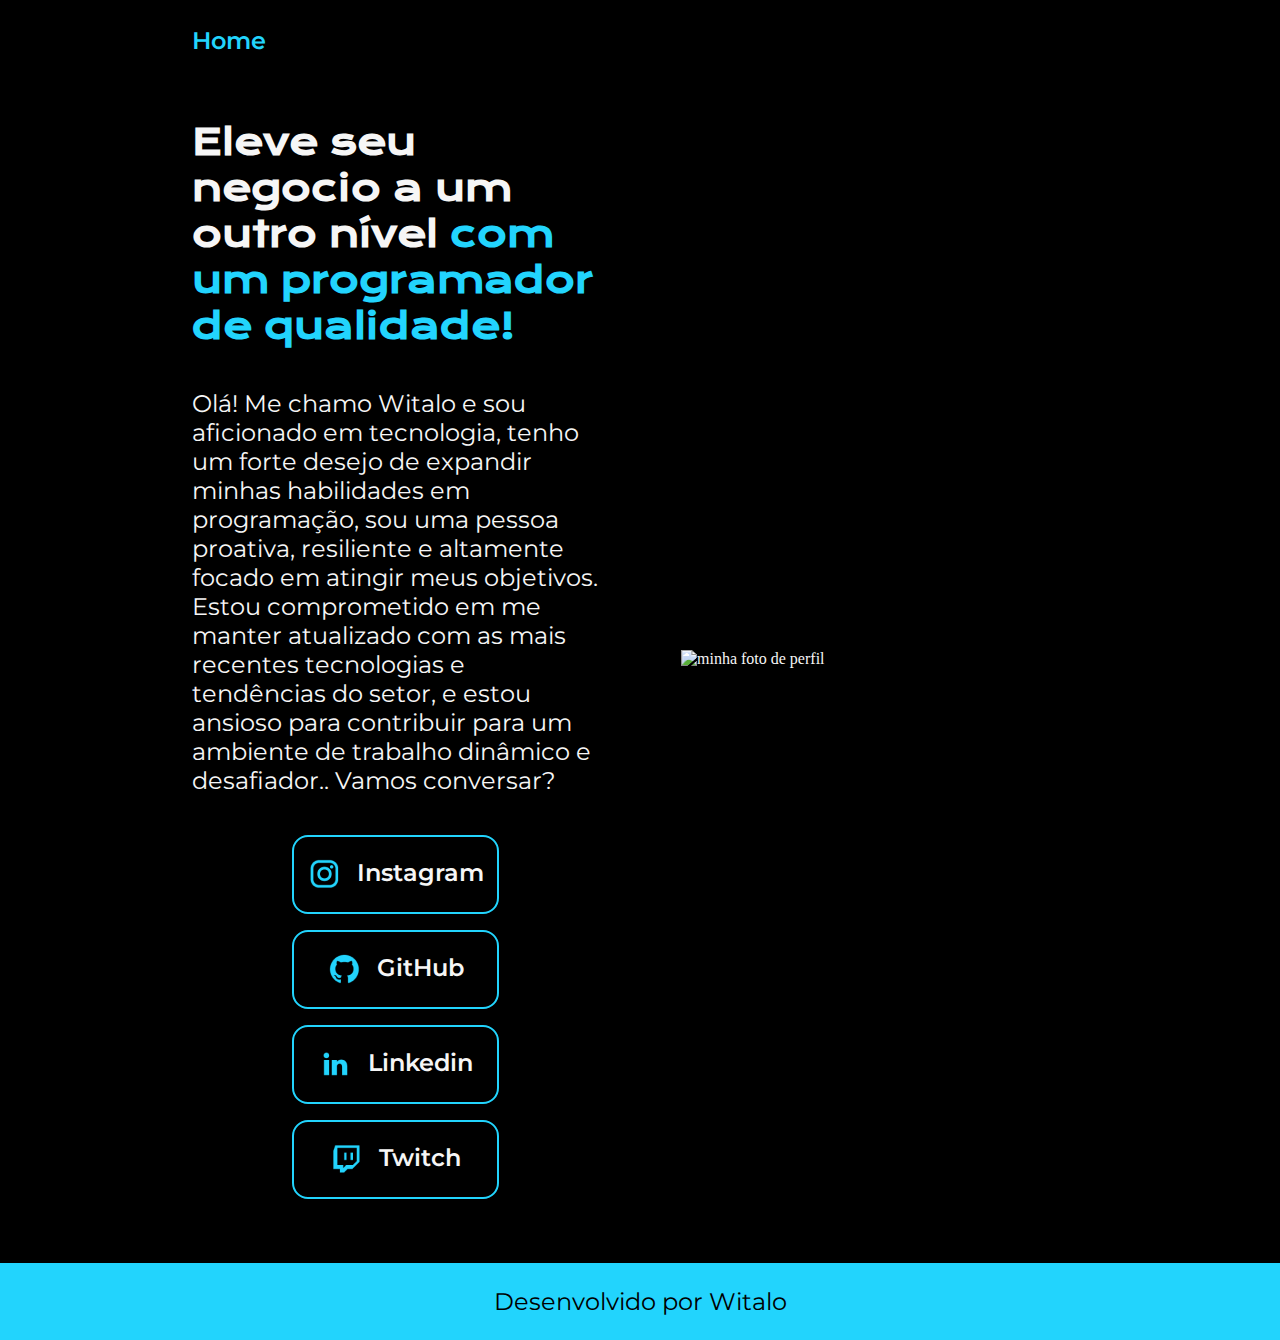
==== index.html @ e3657540 "first commit" ====
<!DOCTYPE html>
<html lang="pt-br">

<head>
    <meta charset="UTF-8">
    <meta http-equiv="X-UA-Compatible" content="IE=edge">
    <meta name="viewport" content="width=device-width, initial-scale=1.0">
    <title>Portfolio</title>
    <link rel="stylesheet" href="./style/style.css">
</head>

<body>
    <header class="cabecalho">
        <!-- links do cabeçalho -->
        <nav class="cabecalho_menu">
            <a class="cabecalho_menu_link" href="index.html">Home</a>
            <!-- <a class="cabecalho_menu_link" href="about.html">Sobre mim</a> -->
        </nav>
    </header>
    <main class="apresentacao">
        <section class="apresentacao__conteudo">
            <h1 class="apresentacao_conteudo_titulo">Eleve seu negocio a um outro nível <strong
                    class="titulo-destaque">com um programador de
                    qualidade!</strong></h1>
            <p class="apresentacao_conteudo_subtitulo">Olá! Me chamo Witalo e sou aficionado em tecnologia, tenho um
                forte desejo de expandir minhas habilidades em programação, sou
                uma pessoa proativa, resiliente e altamente focado em atingir meus objetivos. Estou comprometido em me
                manter atualizado com as mais recentes tecnologias e tendências do setor, e estou ansioso para
                contribuir
                para um ambiente de trabalho dinâmico e desafiador.. Vamos conversar?</p>
            <div class="links">
                <a class="apresentacao_links_navegacao" href="https://www.instagram.com/"><img
                        src="assets/instagram.png">Instagram</a>
                <a class="apresentacao_links_navegacao" href="https://github.com/"><img
                        src="assets/github.png">GitHub</a>
                <a class="apresentacao_links_navegacao" href=""><img src="assets/linkedin.png">Linkedin</a>
                <a class="apresentacao_links_navegacao" href=""><img src="assets/twitch.png">Twitch</a>
            </div>
        </section>
        <img class="apresentacao_imagem" src="./perfil2.jpg" alt="minha foto de perfil">
    </main>
    <footer class="rodape">
        <p>Desenvolvido por Witalo</p>
    </footer>

</body>

</html>
---- style/style.css ----
/* importar fontes do google.fonts */
@import url('https://fonts.googleapis.com/css2?family=Krona+One&family=Montserrat:wght@400;600&display=swap');


/* variaveis globais */
:root {
    --cor-primaria: black;
    --cor-secundaria: #F6F6F6;
    --cor-terciaria: #22D4FD;
    --cor-hover: #272727;

    --fonte-primaria: 'Krona One', sans-serif;
    --fonte-secundaria: 'Montserrat', sans-serif;
}

/* resertar configurações padrao */
* { 
    margin: 0;
    padding: 0;
}

body {
    /* height: 100vh; */
    box-sizing: border-box; /*propriedade do box sizing que permite deixar o elemento filho sem passar da borda*/
    background-color: var(--cor-primaria); /*fundo*/
    color: var(--cor-secundaria); /* mudar cor da fonte */

}
.cabecalho{
    padding: 2% 0% 0% 15% ;
}

.cabecalho_menu {
    display: flex;
    gap: 80px;
}

.cabecalho_menu_link{
    font-family: var(--fonte-secundaria);
    font-size: 1.5rem;
    font-weight: 600;
    color: var(--cor-terciaria);
    text-decoration: none;
}

.apresentacao {
    /* importante utilizar a propriedade box sizing para o filho não ultrapassar a borda */
    padding: 5% 15%; /* espaço em torno do conteúdo de um elemento */
    display: flex; /* propriedades do flex box */
    justify-content: space-between;
    align-items: center;
    gap: 82px;
    
}

/* elemento pai que tem filho o titulo, subtitulo e botoes */
.apresentacao__conteudo{
    display: flex;
    width: 50%;
    flex-direction: column;
    gap: 40px; /* utilizando para definir espaço entre elementos  */
   
}

.apresentacao_conteudo_titulo {
    font-family:  var(--fonte-primaria);
    font-size: 2.25rem;
}

.titulo-destaque{
    color: var(--cor-terciaria);
}

.links{
    display: flex;
    flex-direction: column;
    align-items: center;
    gap: 16px;
    
 }

.titulo-destaque:active{
    color: red;
}

.apresentacao_conteudo_subtitulo{
    font-size: 1.5rem;
    font-family: var(--fonte-secundaria);
}

.apresentacao_links_navegacao{
    /* background-color: aqua; */
    display: flex;
    justify-content: center;
    gap: 16px;
    border: 2px solid var(--cor-terciaria);
    width: 50%;
    text-align: center;
    border-radius: 16px;
    font-size: 1.5rem;
    font-weight: 600;
    /* espaço entre o conteudo e as bordas dentro do botao */
    padding: 21.5px 0px;
    text-decoration: none;
    color: var(--cor-secundaria);
    font-family: 'Montserrat', sans-serif;
}

/* estilização quando o mouse passar pelo botao */
.links_links:hover {
    background-color: var(--cor-hover);
}

.apresentacao_imagem {
    /* largura utilizando unidade relativa para adaptação em outra telas */
    width: 50%;
}

.rodape{
    padding: 24px;
    color:var(--cor-primaria);
    background-color: var(--cor-terciaria);
    text-align: center;
    font-family: 'Montserrat', sans-serif;
    font-size: 1.5rem;
    font-weight: 400;
}

/* media queris:
quando a tela tiver um tamanho maximo/ minimo a tela tera aplicação de um estilo
pre definido 
podemos definir um media query diferente p/ celular, tablet e desktop
é possivel definir intervalos utilizando o AND ex: @media (min-width: 480px ) and (max-width: 800px)
*/
@media (max-width: 1200px) {
    .cabecalho {
        padding: 10%;
    }  

    .cabecalho_menu {
        justify-content: center;
    }

    .apresentacao {
        flex-direction: column-reverse;
        padding: 5%;
    }
    
    .apresentacao__conteudo {
        width: auto;
    }
}
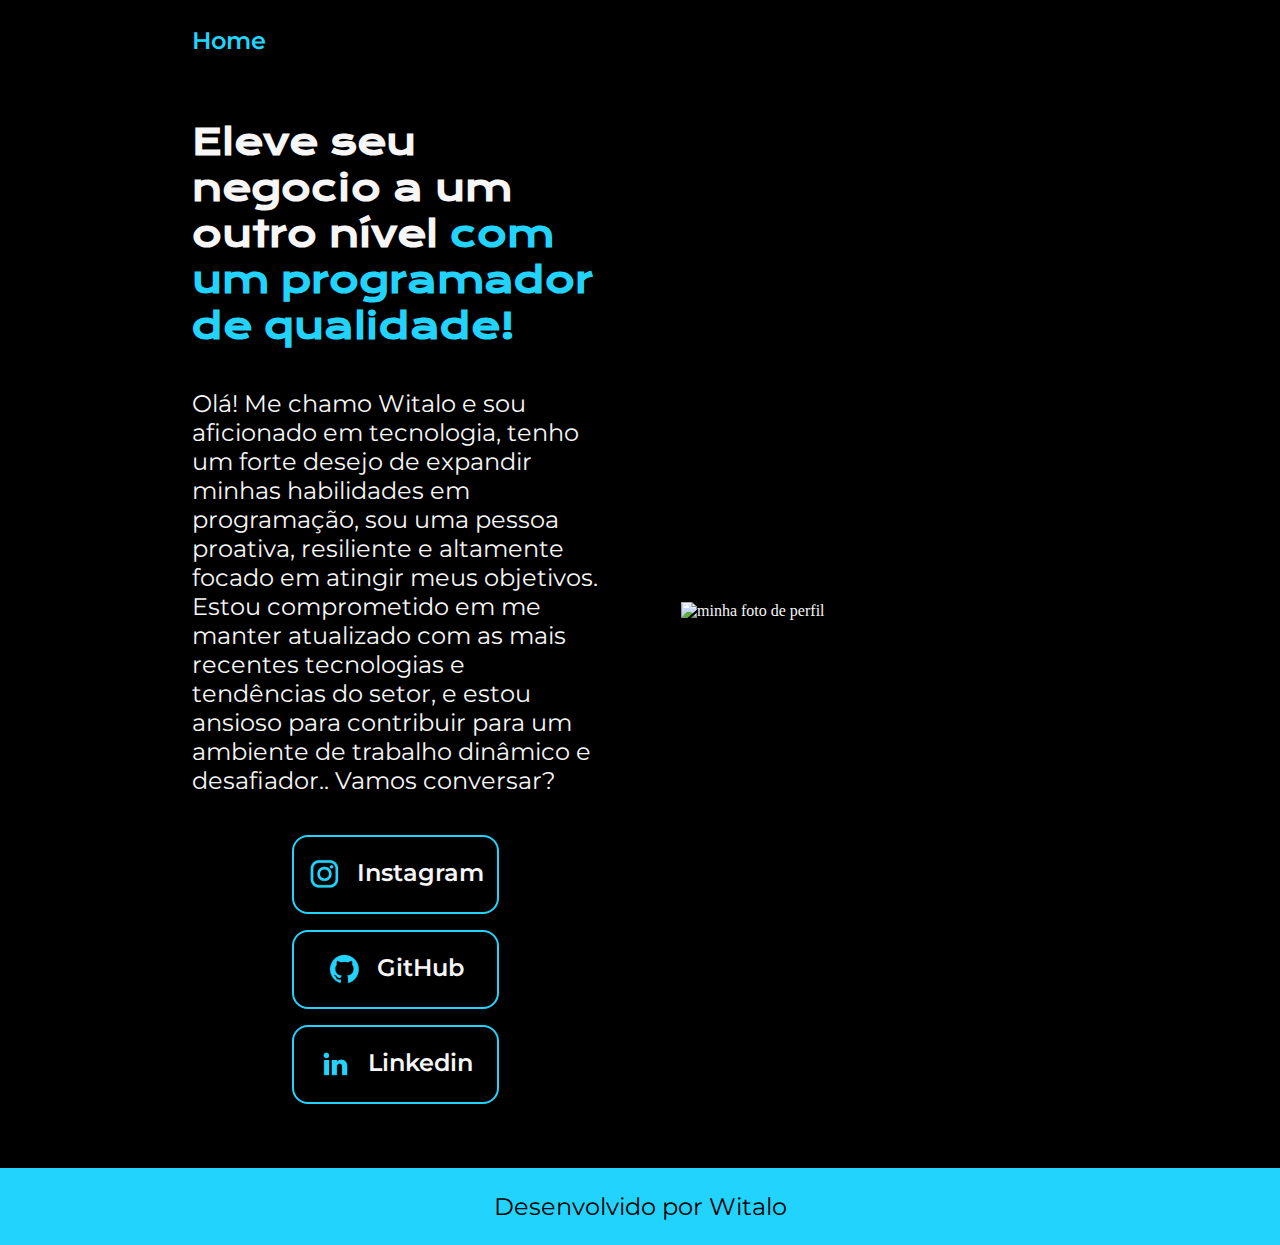
==== commit 2d122e22: "atualizacao" ====
--- a/index.html
+++ b/index.html
@@ -33,8 +33,8 @@
                         src="assets/instagram.png">Instagram</a>
                 <a class="apresentacao_links_navegacao" href="https://github.com/"><img
                         src="assets/github.png">GitHub</a>
-                <a class="apresentacao_links_navegacao" href=""><img src="assets/linkedin.png">Linkedin</a>
-                <a class="apresentacao_links_navegacao" href=""><img src="assets/twitch.png">Twitch</a>
+                <a class="apresentacao_links_navegacao" href="https://www.linkedin.com/in/witalo-vieira-melo-b605361b3/"><img src="assets/linkedin.png">Linkedin</a>
+                <!-- <a class="apresentacao_links_navegacao" href=""><img src="assets/twitch.png">Twitch</a> -->
             </div>
         </section>
         <img class="apresentacao_imagem" src="./perfil2.jpg" alt="minha foto de perfil">
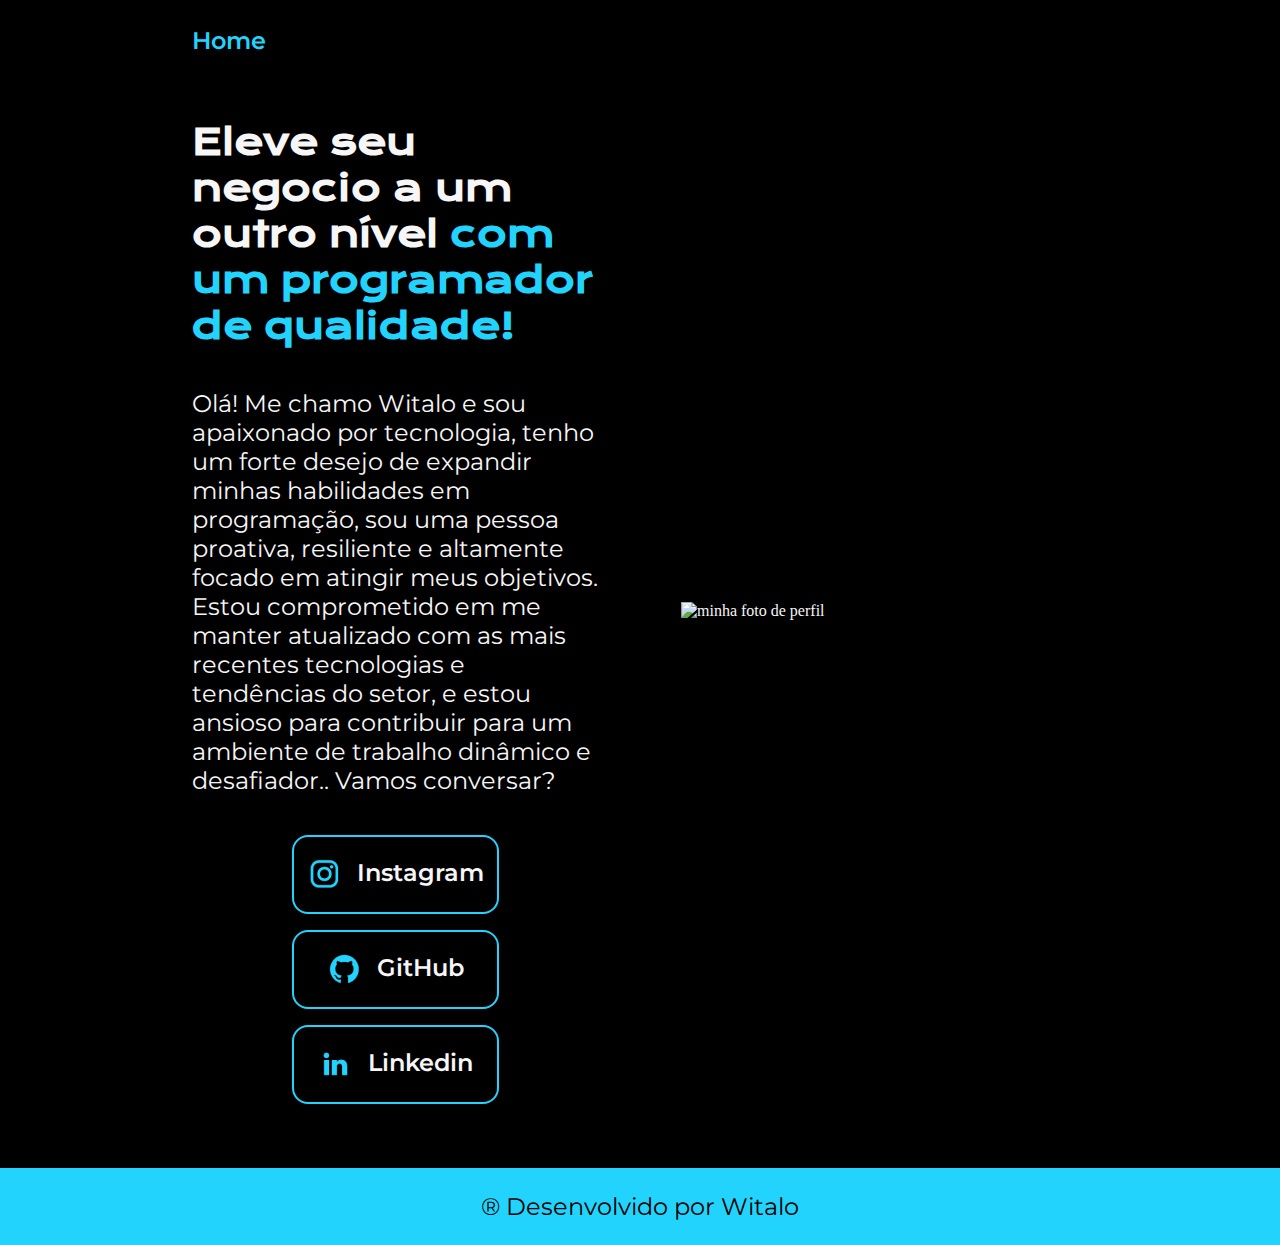
==== commit 3812486b: "att02" ====
--- a/index.html
+++ b/index.html
@@ -22,7 +22,7 @@
             <h1 class="apresentacao_conteudo_titulo">Eleve seu negocio a um outro nível <strong
                     class="titulo-destaque">com um programador de
                     qualidade!</strong></h1>
-            <p class="apresentacao_conteudo_subtitulo">Olá! Me chamo Witalo e sou aficionado em tecnologia, tenho um
+            <p class="apresentacao_conteudo_subtitulo">Olá! Me chamo Witalo e sou apaixonado por tecnologia, tenho um
                 forte desejo de expandir minhas habilidades em programação, sou
                 uma pessoa proativa, resiliente e altamente focado em atingir meus objetivos. Estou comprometido em me
                 manter atualizado com as mais recentes tecnologias e tendências do setor, e estou ansioso para
@@ -33,14 +33,16 @@
                         src="assets/instagram.png">Instagram</a>
                 <a class="apresentacao_links_navegacao" href="https://github.com/"><img
                         src="assets/github.png">GitHub</a>
-                <a class="apresentacao_links_navegacao" href="https://www.linkedin.com/in/witalo-vieira-melo-b605361b3/"><img src="assets/linkedin.png">Linkedin</a>
+                <a class="apresentacao_links_navegacao"
+                    href="https://www.linkedin.com/in/witalo-vieira-melo-b605361b3/"><img
+                        src="assets/linkedin.png">Linkedin</a>
                 <!-- <a class="apresentacao_links_navegacao" href=""><img src="assets/twitch.png">Twitch</a> -->
             </div>
         </section>
         <img class="apresentacao_imagem" src="./perfil2.jpg" alt="minha foto de perfil">
     </main>
     <footer class="rodape">
-        <p>Desenvolvido por Witalo</p>
+        <p>&reg; Desenvolvido por Witalo</p>
     </footer>
 
 </body>
